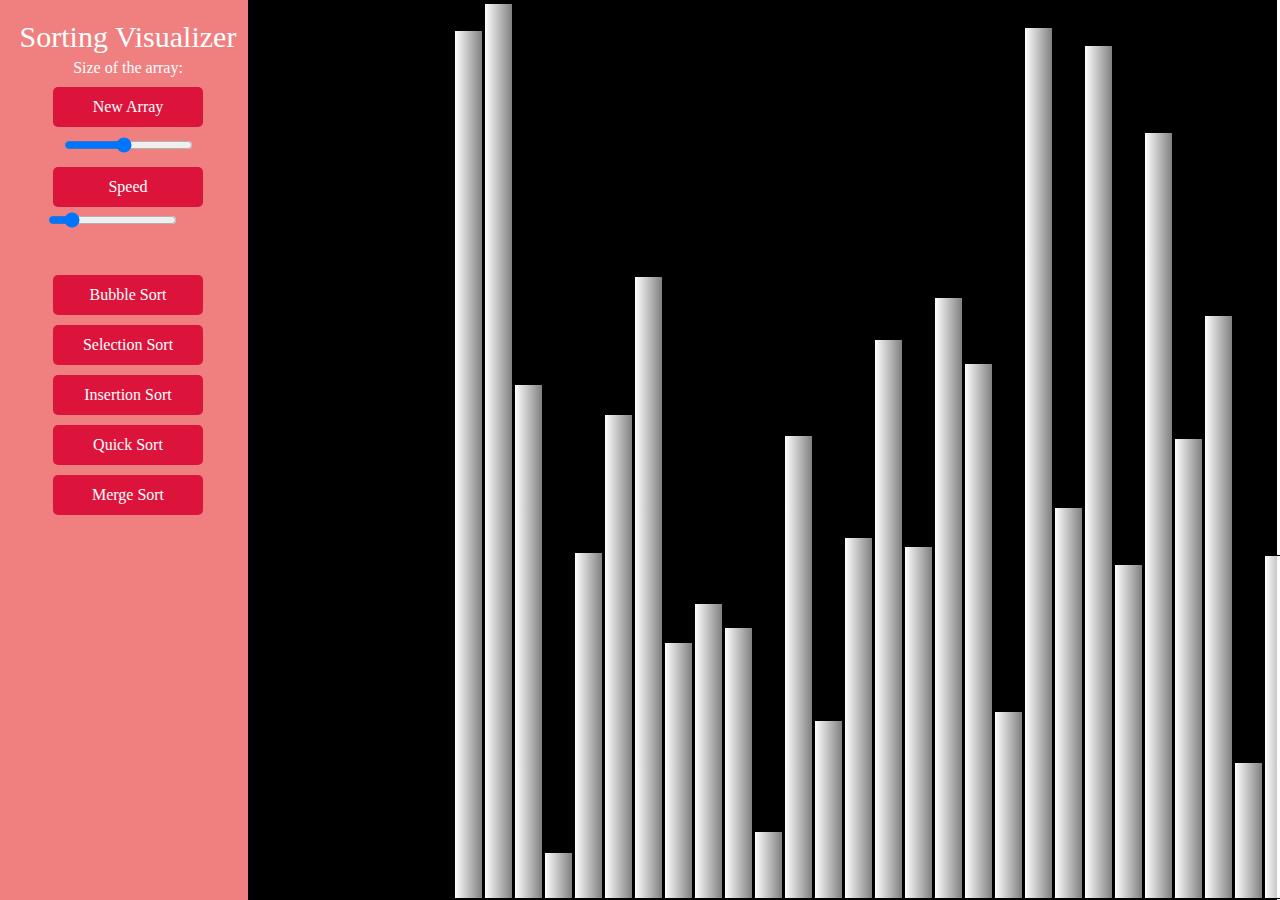
==== index.html @ 31988bca "initial commit" ====
<!DOCTYPE html>
<html lang="en">

<head>
    <meta charset="UTF-8">
    <meta name="viewport" content="width=device-width, initial-scale=1.0">
    <title>Sorting Visualizer</title>
    <link rel="stylesheet" href="style.css">
</head>

<body>
   
    <nav class="main">

        <div class="left-side">
            <div class="head-content">
                <div>
                    <p class="main-head">Sorting Visualizer</p>
                </div>
                <div>
                    <p>Size of the array:</p>
                </div>
                <div>
                    <button class="button1" id="inputBars" onclick="generateBars()">New Array</button>
                  </div>
                <div><input type="range" min="20" max="150" step="1" value="80" id="a_sizeofarray"></div>
                <div class="slidecontainer">
                    <button class="button1">Speed</button>
                    <p>
                        <input type="range" min="20" max="300" value="60" class="slider" id="sortSpeed" />
                    </p>
                  </div>
                
            </div>

          <div class="algorithms">
            <div class="dropdown-content">
                <div class="dropdown-hover">
                  <button class="button1" id="bubbleSort" onclick="bubble()">Bubble Sort</button>
                </div>
                <div class="dropdown-hover">
                  <button class="button1" id="selectionSort" onclick="selection()">Selection Sort</button>
                </div>
                <div class="dropdown-hover">
                  <button class="button1" id="insertionSort" onclick="insertion()">Insertion Sort</button>
                </div>
                <div class="dropdown-hover">
                  <button class="button1" id="quickSort" onclick="quickSort()">Quick Sort</button>
                </div>
                <div class="dropdown-hover">
                  <button class="button1" id="mergeSort">Merge Sort</button>
                </div>
              </div>
          </div>

        </div>
    </nav>

    <!-- class="flex-container" -->
    
    <div id="main" class="box">
        <div id="bars" >
            
        </div>
    </div>


    <script src="index.js"></script>
    <script src="sorting.js"></script>
</body>

</html>
---- style.css ----
* {
  margin: 0;
  padding: 0;
  font-size: bold;
 font-family: cursive;
 font-weight: 400;
}

/* main section start */
.main{
    width: 100vw;
    height: 100vh;
    /* background-color: rgb(151, 244, 128); */
    display: flex;
    flex-direction: row;

}
.main-head{
    font-size: 30px;
}
/* main section end*/

/* left side section start */
.left-side{
    width: 20%;
    background-color:#F08080;
    color: #fff;
}

.head-content{
margin-top: 20px;
 display: flex;
 align-items: center;
 flex-direction: column;
 /* justify-content: space-around; */
 /* margin: 10%; */
 gap: 5px;
}

.sorting{
    display: flex;
    align-items: center;
    flex-direction: column;
    justify-content: space-between;
    margin: 10%;
    gap: 20px;
}
/* left side section end */

/* right side  section start*/
/* .right-side{
    width: 80%;
    background-color: crimson;
} */

/* right side  section end*/








/* for button */
.button-container {
    display: flex;
    flex-direction: column;
    align-items: center;
  }
  
button {
    background-color:crimson;
    color: white;
    border: none;
    border-radius: 5px;
    padding: 10px 20px;
    margin: 5px;
    cursor: pointer;
    font-size: 16px;
    transition: background-color 0.3s ease;
    width: 150px; 
    height: 40px; 
  }
  
  button:hover {
    background-color: rgb(14, 84, 84);
  }

 
  .algorithms{
    margin-top: 15%;
    display: flex;
    justify-content: space-around;

  }



  /* rightside */
  .box {
    display: grid;
    width: 78.7%;
    height: 100%;
    background-color: black;
    /* background-color: #5b6467; */
    /* background-image: linear-gradient(90deg, #5b6467 0%, #8b939a 74%); */
    position: absolute;
    margin-top: 30px;
    margin-left: 20px;
    border: 1px solid;
    padding: 10px;
    /* box-shadow: 5px 5px 10px 5px rgb(162, 165, 167); opacity:0.7; */
  }

#main {
    /* position: absolute; */
    /* top:90px; */
    bottom: 0;
    /* left: 10px; */
    /* right: -10px; */
    right: 3px;
    margin: auto;
}
#main .bars {
  background-color: red !important; 
}
  
.bar {
  width: 27px;
  position: absolute;
  left: 20%;
  bottom: 0;
  /* background-color: rgb(234, 20, 106) !important; */
  /* background-color: rgb(0, 183, 255); */
  transition: 0.2s all ease;
}
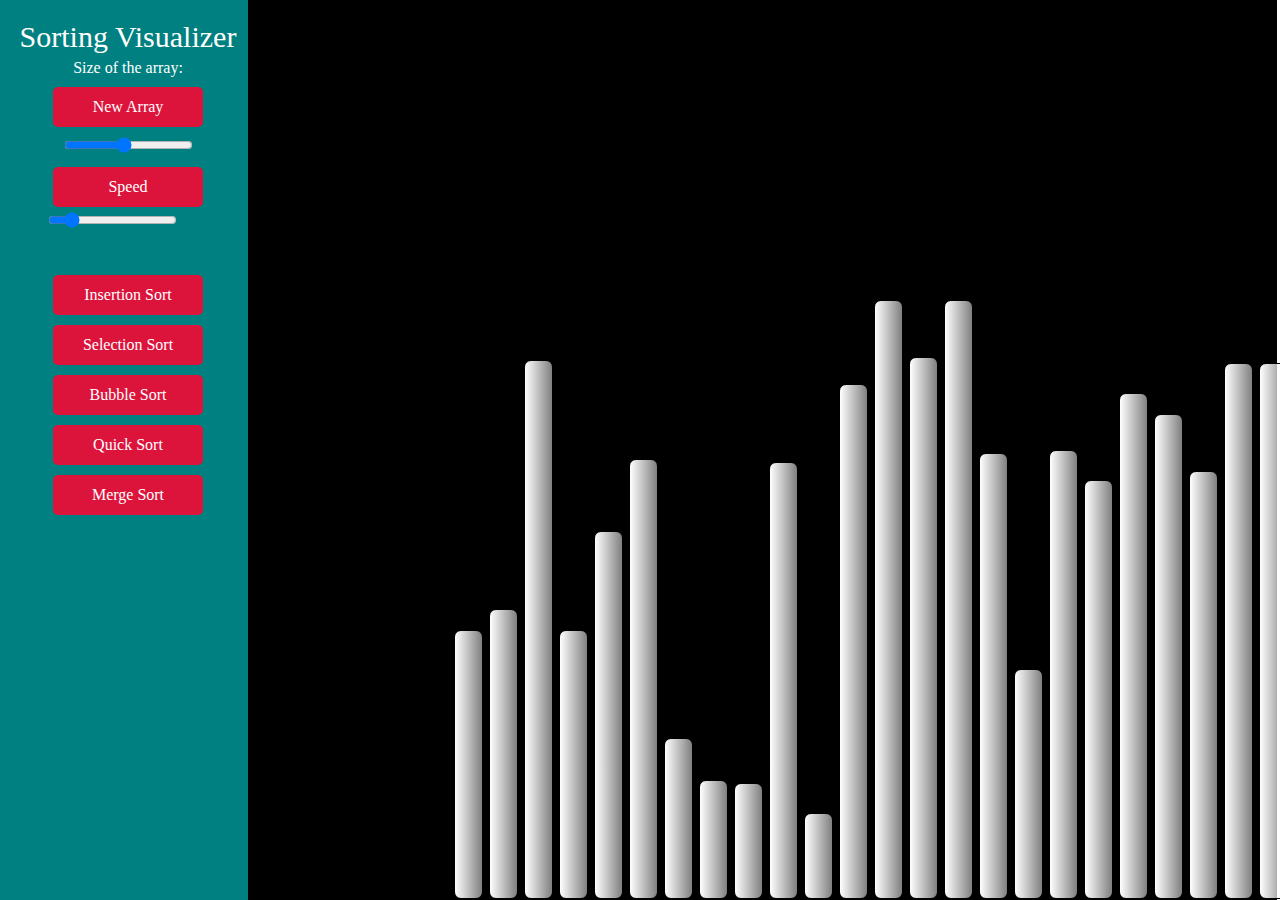
==== commit 02da654a: "initial commit" ====
--- a/index.html
+++ b/index.html
@@ -9,7 +9,7 @@
 </head>
 
 <body>
-   
+
     <nav class="main">
 
         <div class="left-side">
@@ -22,45 +22,45 @@
                 </div>
                 <div>
                     <button class="button1" id="inputBars" onclick="generateBars()">New Array</button>
-                  </div>
+                </div>
                 <div><input type="range" min="20" max="150" step="1" value="80" id="a_sizeofarray"></div>
                 <div class="slidecontainer">
                     <button class="button1">Speed</button>
                     <p>
                         <input type="range" min="20" max="300" value="60" class="slider" id="sortSpeed" />
                     </p>
-                  </div>
-                
+                </div>
+
             </div>
 
-          <div class="algorithms">
-            <div class="dropdown-content">
-                <div class="dropdown-hover">
-                  <button class="button1" id="bubbleSort" onclick="bubble()">Bubble Sort</button>
+            <div class="algorithms">
+                <div>
+                    <div>
+                        <button class="button1" id="insertionSort" onclick="insertion()">Insertion Sort</button>
+                    </div>
+                    <div>
+                        <button class="button1" id="selectionSort" onclick="selection()">Selection Sort</button>
+                    </div>
+                    <div>
+                        <button class="button1" id="bubbleSort" onclick="bubble()">Bubble Sort</button>
+                    </div>
+                    <div>
+                        <button class="button1" id="quickSort" onclick="quickSort()">Quick Sort</button>
+                    </div>
+                    <div>
+                        <button class="button1" id="mergeSort" onclick="mergeSort()">Merge Sort</button>
+                    </div>
                 </div>
-                <div class="dropdown-hover">
-                  <button class="button1" id="selectionSort" onclick="selection()">Selection Sort</button>
-                </div>
-                <div class="dropdown-hover">
-                  <button class="button1" id="insertionSort" onclick="insertion()">Insertion Sort</button>
-                </div>
-                <div class="dropdown-hover">
-                  <button class="button1" id="quickSort" onclick="quickSort()">Quick Sort</button>
-                </div>
-                <div class="dropdown-hover">
-                  <button class="button1" id="mergeSort">Merge Sort</button>
-                </div>
-              </div>
-          </div>
+            </div>
 
         </div>
     </nav>
 
     <!-- class="flex-container" -->
-    
+
     <div id="main" class="box">
-        <div id="bars" >
-            
+        <div id="bars">
+
         </div>
     </div>
 
--- a/style.css
+++ b/style.css
@@ -23,7 +23,8 @@
 /* left side section start */
 .left-side{
     width: 20%;
-    background-color:#F08080;
+    background-color: teal;
+    /* background-color:#F08080; */
     color: #fff;
 }
 
@@ -56,12 +57,6 @@
 /* right side  section end*/
 
 
-
-
-
-
-
-
 /* for button */
 .button-container {
     display: flex;
@@ -70,7 +65,8 @@
   }
   
 button {
-    background-color:crimson;
+  background-color: crimson;
+    /* background-color:#F08080; */
     color: white;
     border: none;
     border-radius: 5px;
@@ -84,7 +80,8 @@
   }
   
   button:hover {
-    background-color: rgb(14, 84, 84);
+    background-color:#F08080;
+    /* background-color: rgb(14, 84, 84); */
   }
 
  
@@ -122,16 +119,23 @@
     right: 3px;
     margin: auto;
 }
-#main .bars {
-  background-color: red !important; 
-}
+
   
 .bar {
   width: 27px;
   position: absolute;
   left: 20%;
   bottom: 0;
+  /* background-color: rgb(234, 20, 106); */
+  border-radius: 7px; 
   /* background-color: rgb(234, 20, 106) !important; */
   /* background-color: rgb(0, 183, 255); */
   transition: 0.2s all ease;
+}
+
+/* for barvalue */
+.bar-value {
+  writing-mode: vertical-rl; 
+  transform: rotate(180deg);  
+  /* transform-origin: center; */
 }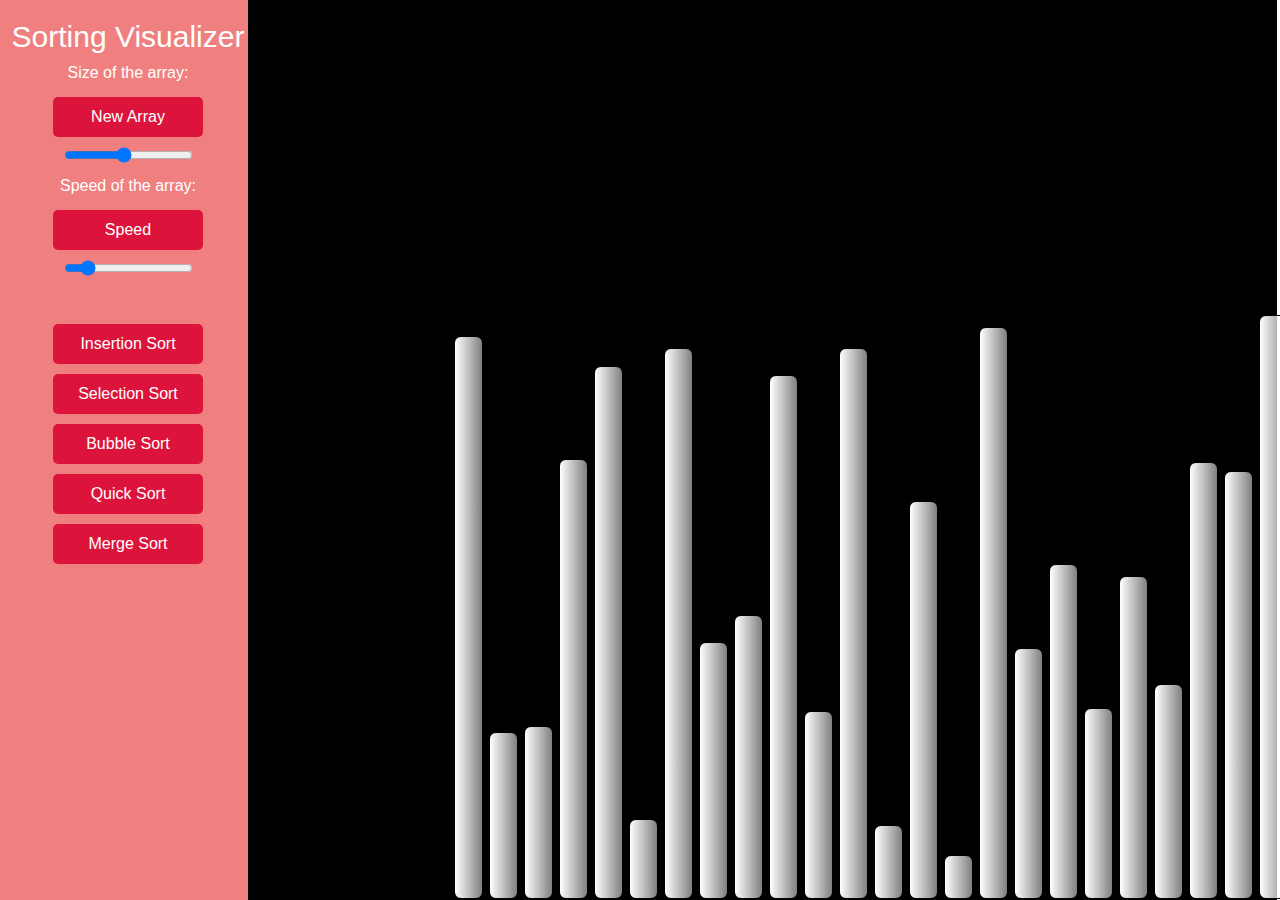
==== commit b1639eed: "add" ====
--- a/index.html
+++ b/index.html
@@ -17,20 +17,16 @@
                 <div>
                     <p class="main-head">Sorting Visualizer</p>
                 </div>
-                <div>
-                    <p>Size of the array:</p>
-                </div>
+                <p class="second-heading">Size of the array:</p>
                 <div>
                     <button class="button1" id="inputBars" onclick="generateBars()">New Array</button>
                 </div>
                 <div><input type="range" min="20" max="150" step="1" value="80" id="a_sizeofarray"></div>
-                <div class="slidecontainer">
-                    <button class="button1">Speed</button>
-                    <p>
-                        <input type="range" min="20" max="300" value="60" class="slider" id="sortSpeed" />
-                    </p>
+                <p class="second-heading">Speed of the array:</p>
+                <div><button class="button1">Speed</button></div>
+                <div>
+                    <input type="range" min="20" max="300" value="60" class="slider" id="sortSpeed" />
                 </div>
-
             </div>
 
             <div class="algorithms">
--- a/style.css
+++ b/style.css
@@ -2,140 +2,138 @@
   margin: 0;
   padding: 0;
   font-size: bold;
- font-family: cursive;
- font-weight: 400;
+  font-weight: 400;
+  font-family:Arial, Helvetica, sans-serif;
 }
 
 /* main section start */
-.main{
-    width: 100vw;
-    height: 100vh;
-    /* background-color: rgb(151, 244, 128); */
-    display: flex;
-    flex-direction: row;
-
+.main {
+  width: 100vw;
+  height: 100vh;
+  /* background-color: rgb(151, 244, 128); */
+  display: flex;
+  flex-direction: row;
 }
-.main-head{
-    font-size: 30px;
+.main-head {
+  font-size: 30px;
 }
 /* main section end*/
 
 /* left side section start */
-.left-side{
-    width: 20%;
-    background-color: teal;
-    /* background-color:#F08080; */
-    color: #fff;
+.left-side {
+  width: 20%;
+  background-color: #f08080;
+  /* background-color:#F08080; */
+  color: #fff;
 }
 
-.head-content{
-margin-top: 20px;
- display: flex;
- align-items: center;
- flex-direction: column;
- /* justify-content: space-around; */
- /* margin: 10%; */
- gap: 5px;
+.head-content {
+  margin-top: 20px;
+  display: flex;
+  align-items: center;
+  flex-direction: column;
+  /* justify-content: space-around; */
+  /* margin: 10%; */
+  gap: 5px;
 }
 
-.sorting{
-    display: flex;
-    align-items: center;
-    flex-direction: column;
-    justify-content: space-between;
-    margin: 10%;
-    gap: 20px;
+.sorting {
+  display: flex;
+  align-items: center;
+  flex-direction: column;
+  justify-content: space-between;
+  margin: 10%;
+  gap: 20px;
+}
+.second-heading{
+  margin: 2%;
 }
 /* left side section end */
 
-/* right side  section start*/
-/* .right-side{
-    width: 80%;
-    background-color: crimson;
-} */
-
-/* right side  section end*/
 
 
 /* for button */
 .button-container {
-    display: flex;
-    flex-direction: column;
-    align-items: center;
-  }
-  
+  display: flex;
+  flex-direction: column;
+  align-items: center;
+}
+
 button {
   background-color: crimson;
-    /* background-color:#F08080; */
-    color: white;
-    border: none;
-    border-radius: 5px;
-    padding: 10px 20px;
-    margin: 5px;
-    cursor: pointer;
-    font-size: 16px;
-    transition: background-color 0.3s ease;
-    width: 150px; 
-    height: 40px; 
-  }
-  
-  button:hover {
-    background-color:#F08080;
-    /* background-color: rgb(14, 84, 84); */
-  }
+  /* background-color:#F08080; */
+  color: white;
+  border: none;
+  border-radius: 5px;
+  padding: 10px 20px;
+  margin: 5px;
+  cursor: pointer;
+  font-size: 16px;
+  transition: background-color 0.3s ease;
+  width: 150px;
+  height: 40px;
+}
 
- 
-  .algorithms{
-    margin-top: 15%;
-    display: flex;
-    justify-content: space-around;
+button:hover {
+  /* background-color: #f08080; */
+  background-color: rgb(14, 84, 84);
+}
 
-  }
+.algorithms {
+  margin-top: 15%;
+  display: flex;
+  justify-content: space-around;
+}
 
-
-
-  /* rightside */
-  .box {
-    display: grid;
-    width: 78.7%;
-    height: 100%;
-    background-color: black;
-    /* background-color: #5b6467; */
-    /* background-image: linear-gradient(90deg, #5b6467 0%, #8b939a 74%); */
-    position: absolute;
-    margin-top: 30px;
-    margin-left: 20px;
-    border: 1px solid;
-    padding: 10px;
-    /* box-shadow: 5px 5px 10px 5px rgb(162, 165, 167); opacity:0.7; */
-  }
+/* rightside section start */
+.box {
+  display: grid;
+  width: 78.7%;
+  height: 100%;
+  background-color: black;
+  /* background-color: #5b6467; */
+  /* background-image: linear-gradient(90deg, #5b6467 0%, #8b939a 74%); */
+  position: absolute;
+  margin-top: 30px;
+  margin-left: 20px;
+  border: 1px solid;
+  padding: 10px;
+  /* box-shadow: 5px 5px 10px 5px rgb(162, 165, 167); opacity:0.7; */
+}
 
 #main {
-    /* position: absolute; */
-    /* top:90px; */
-    bottom: 0;
-    /* left: 10px; */
-    /* right: -10px; */
-    right: 3px;
-    margin: auto;
+  /* position: absolute; */
+  /* top:90px; */
+  bottom: 0;
+  /* left: 10px; */
+  /* right: -10px; */
+  right: 3px;
+  margin: auto;
 }
 
-  
 .bar {
   width: 27px;
   position: absolute;
   left: 20%;
   bottom: 0;
   /* background-color: rgb(234, 20, 106); */
-  border-radius: 7px; 
+  border-radius: 7px;
   /* background-color: rgb(234, 20, 106) !important; */
   /* background-color: rgb(0, 183, 255); */
   transition: 0.2s all ease;
 }
 
 /* for barvalue */
+
 .bar-value {
-  writing-mode: vertical-rl; 
-  transform: rotate(180deg);  
+  writing-mode: vertical-rl;
+  transform: rotate(180deg);
   /* transform-origin: center; */
-}+}
+
+/* rightside section end */
+
+
+
+
+
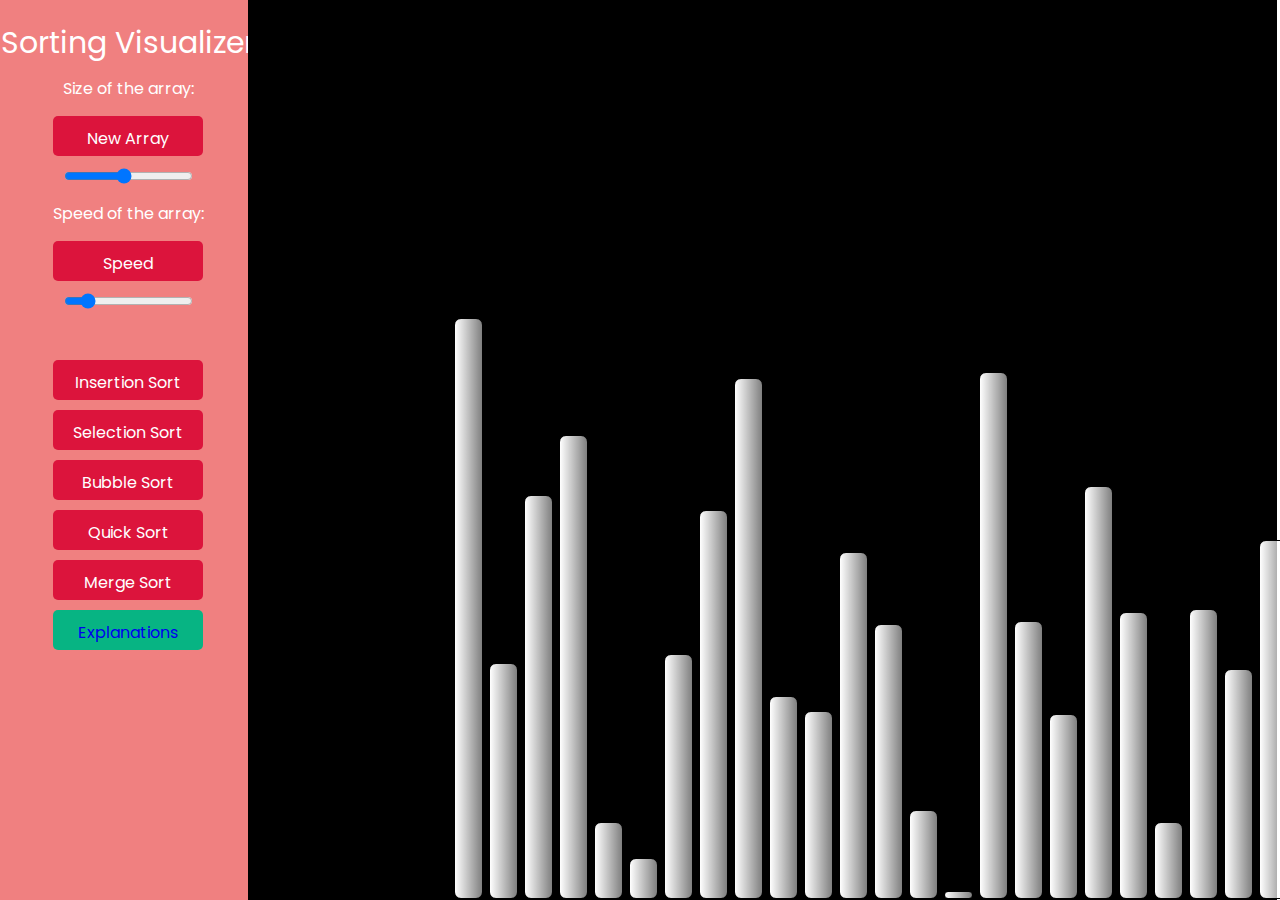
==== commit ee39ab64: "algo" ====
--- a/index.html
+++ b/index.html
@@ -46,13 +46,15 @@
                     <div>
                         <button class="button1" id="mergeSort" onclick="mergeSort()">Merge Sort</button>
                     </div>
+                    <div>
+                        <button class="button11" id="Explanations" onclick=""><a href="Explanations.html">Explanations</a></button>
+                    </div>
                 </div>
             </div>
 
         </div>
     </nav>
 
-    <!-- class="flex-container" -->
 
     <div id="main" class="box">
         <div id="bars">
@@ -63,6 +65,9 @@
 
     <script src="index.js"></script>
     <script src="sorting.js"></script>
+
+    <!-- Designed by:- Pritirekha Panda -->
+    
 </body>
 
 </html>--- a/style.css
+++ b/style.css
@@ -1,9 +1,13 @@
+@import url('https://fonts.googleapis.com/css2?family=Bacasime+Antique&family=Lato&family=Poppins:wght@100;300;400&family=Roboto+Slab:wght@400;700&family=Work+Sans:ital,wght@1,500&family=Ysabeau+Office:ital,wght@0,1;0,100;0,200;0,300;1,200;1,400;1,500&display=swap');
 * {
   margin: 0;
   padding: 0;
   font-size: bold;
   font-weight: 400;
-  font-family:Arial, Helvetica, sans-serif;
+  font-family: 'Bacasime Antique', serif;
+  font-family: 'Lato', sans-serif;
+  font-family: 'Poppins', sans-serif;
+ 
 }
 
 /* main section start */
@@ -133,7 +137,26 @@
 
 /* rightside section end */
 
+.button11 {
+  display: inline-block;
+  padding: 10px 20px;
+  background-color: #07b483;
+  color: #fff;
+  text-decoration: none;
+  border: none;
+  border-radius: 5px;
+  font-size: 16px;
+ 
+  cursor: pointer;
+}
+.button11 a{
+     text-decoration: none;
+}
+.button11:hover {
+  background-color: #ded417;
+}
 
 
 
 
+/*  Designed by:- Pritirekha Panda */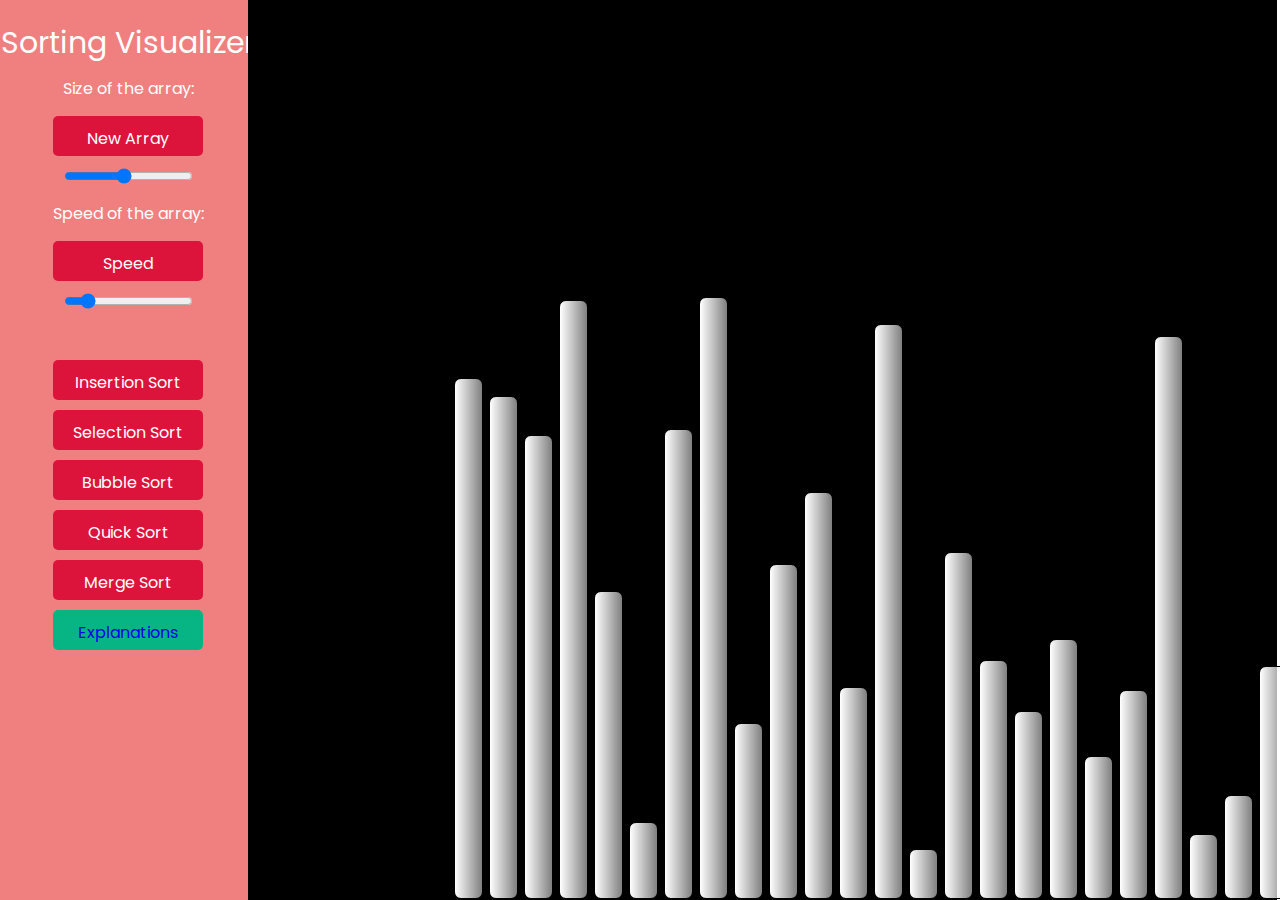
==== commit c5a20b44: "adding readme" ====
--- a/index.html
+++ b/index.html
@@ -70,4 +70,7 @@
     
 </body>
 
-</html>+</html>
+
+
+
